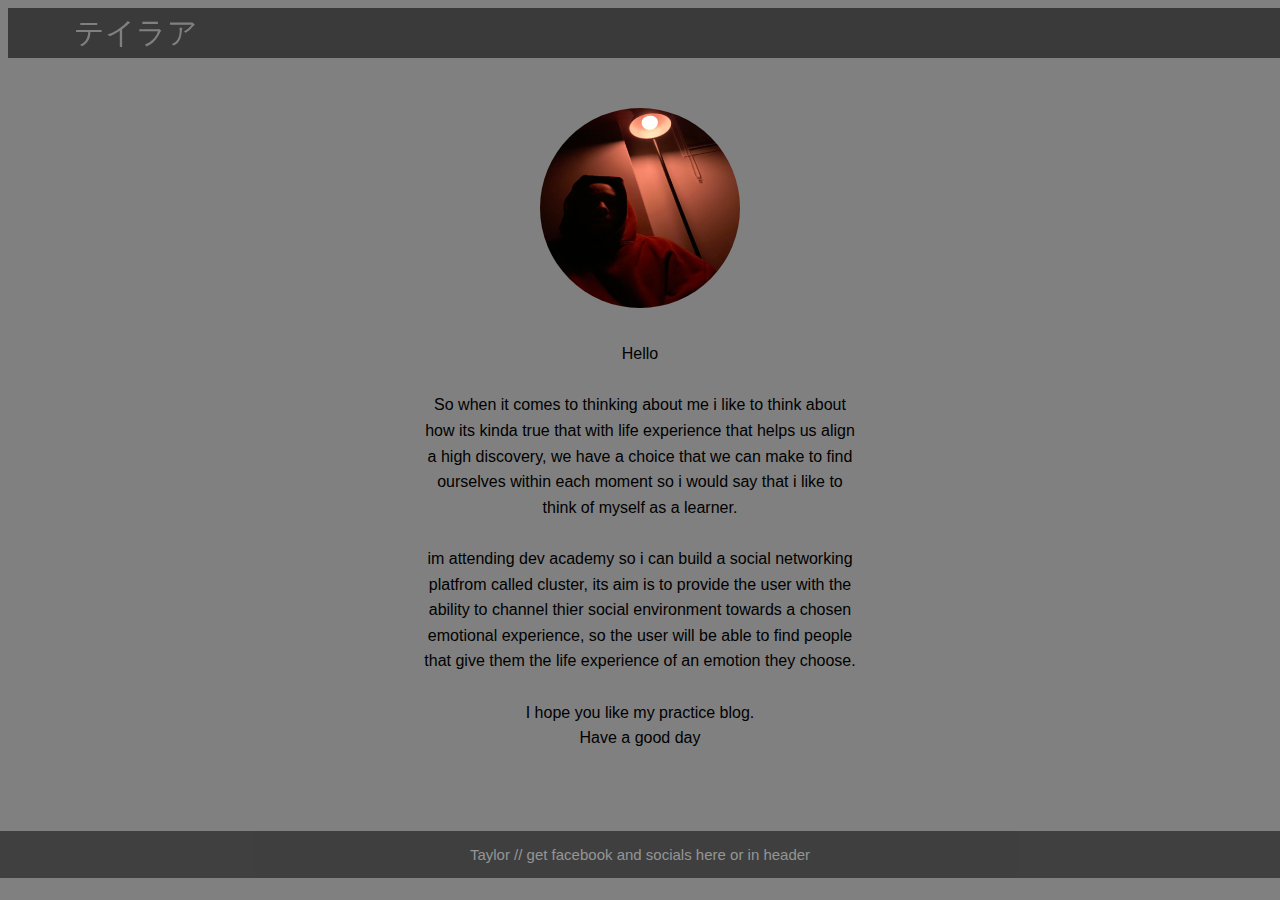
==== index.html @ 21310766 "new blog update. wednesday 3rd april" ====
<!DOCTYPE html>
<html lang="en">


<head>
    <meta charset="UTF-8">
    <meta name="viewport" content="width=device-width, initial-scale=1.0">
    <link rel="stylesheet" href="styles.css">
  
    <title>Blog</title>


</head>


<body>
 

  

<div class="header">
        <div class="dropdown">
          <button class="dropbtn">テイラア</button>
          <div class="dropdown-content">
            <a href="index.html">Home</a>
            <a href="EQ and IQ.html">EQ and IQ</a>
            <a href="LearningPlan.html">Learning Path</a>
            <a href="identity-values.html">Identity and Values</a>
            <a href="story.html">The fastest Maori</a>
            <a href="What is the difference.html">Whats the difference</a>
          </div>
        </div>
</div>
  
 



<div class="discription">
 <img class="img1" src="photo of me.jpg" alt="pic">

<br>
<br>

Hello

<br>
<br>

So when it comes to thinking about me i like to think about how its kinda true that 
with life experience that helps us align a high discovery, we have a choice 
that we can make to find ourselves within each moment
so i would say that i like to think of myself as a learner. 

<br>
<br>

im attending dev academy so i can build a social networking platfrom called cluster, 
its aim is to provide the user with the ability to channel thier social environment towards a chosen emotional experience,
so the user will be able to find people that give them the life experience of an emotion they choose. 

<br>
<br>

I hope you like my practice blog.

<br> 

Have a good day 

<br>

</div>





<div id="footer">

<div id="footertext">Taylor // get facebook and socials here or in header </div>
</div>


</body>









</html>
---- styles.css ----
body {
        
        font-family: Arial, sans-serif;
        color: black;
        background-color: grey;   
    }






/* header and dropdown menu */



.header {

        background-color: black;
        display: flex;
        opacity: 55%;
        width: 100%;
        height: 50px;
        padding-left: 50px;
        text-align: left;
        justify-content: left;
        align-items: center;

    }



.dropbtn 

    {
        
        color: grey;
        background-color: inherit;
        padding: 16px;
        vertical-align: middle;
        text-align: center;
        font-size: 30px;
        border: none;
        transition: all 0.3s;
        
      }



.dropbtn:hover {

        color:whitesmoke;

      }


.dropdown {
        position: relative;
        display: inline-block;
        vertical-align: middle;
        text-align: center;
     
      }


      
.dropdown-content {
        display: none;
        position: absolute;
        background-color: #f1f1f1;
        min-width: 160px;
        box-shadow: 0px 8px 16px 0px rgba(0,0,0,0.2);
        z-index: 1;

      }


      
.dropdown-content a {
        color: black;
        padding: 12px 16px;
        text-decoration: none;
        display: block;

      }


.dropdown-content a:hover {background-color: darkred;opacity: 100%;}
      
.dropdown:hover .dropdown-content {display: block;}
      
.dropdown:hover .dropbtn {background-color: inherit;}







      /* headliners and paragraphs  */




h1
    
      {
  
  
          padding-top: 2%;
          text-decoration: underline;
          font-size: 25px;
          color:black;
          text-align: center;
          
      }
  


h2 
    
      {
          font-size: 20px;
          color: black;
          text-align: center;
         
      }



      
h3 
    
    {
        
    
        font-size: 30px;
        padding-bottom: 5px;
        width: 50%;
        height: 50%;
        margin: auto;
        margin-bottom: 70px;
        border-radius: 20px;
        color: black;
        text-align: center;
        position: relative;
        z-index: -1;
    
      
    }


    
h4
    
    {

        font-style: italic;
        font-size: 20px;
        color:black;
        text-align: center;
        
    }


    
p   
    
    {
        width: 90%;
        margin:auto;
        text-align: center;
        word-spacing: 10px;
        padding-bottom: 5px;
        font-size: 20px;
        
}








/* homepage discription and image of me */



.discription 


{


width: 35%;
align-content: center ;
margin: auto;
z-index: 2;
margin-bottom:30px;
margin-top: 50px;
text-align: center;
font-size: 16px;
line-height: 1.6;

}




.img1 


{

border-radius: 50%;
height: 200px;
width: 200px
            
}












/* footer */
    



#footer

{

padding-block: 15px;
width: 100%;
left: 0%;
right: 0%;
font-size: 14px;
background-color: black;
opacity: 50%;
position: absolute;
margin-top: 50px;
z-index: -99;


}



#footertext
    
    
{

text-align: center;
font-size: 15px;
color:  darkgray;

}
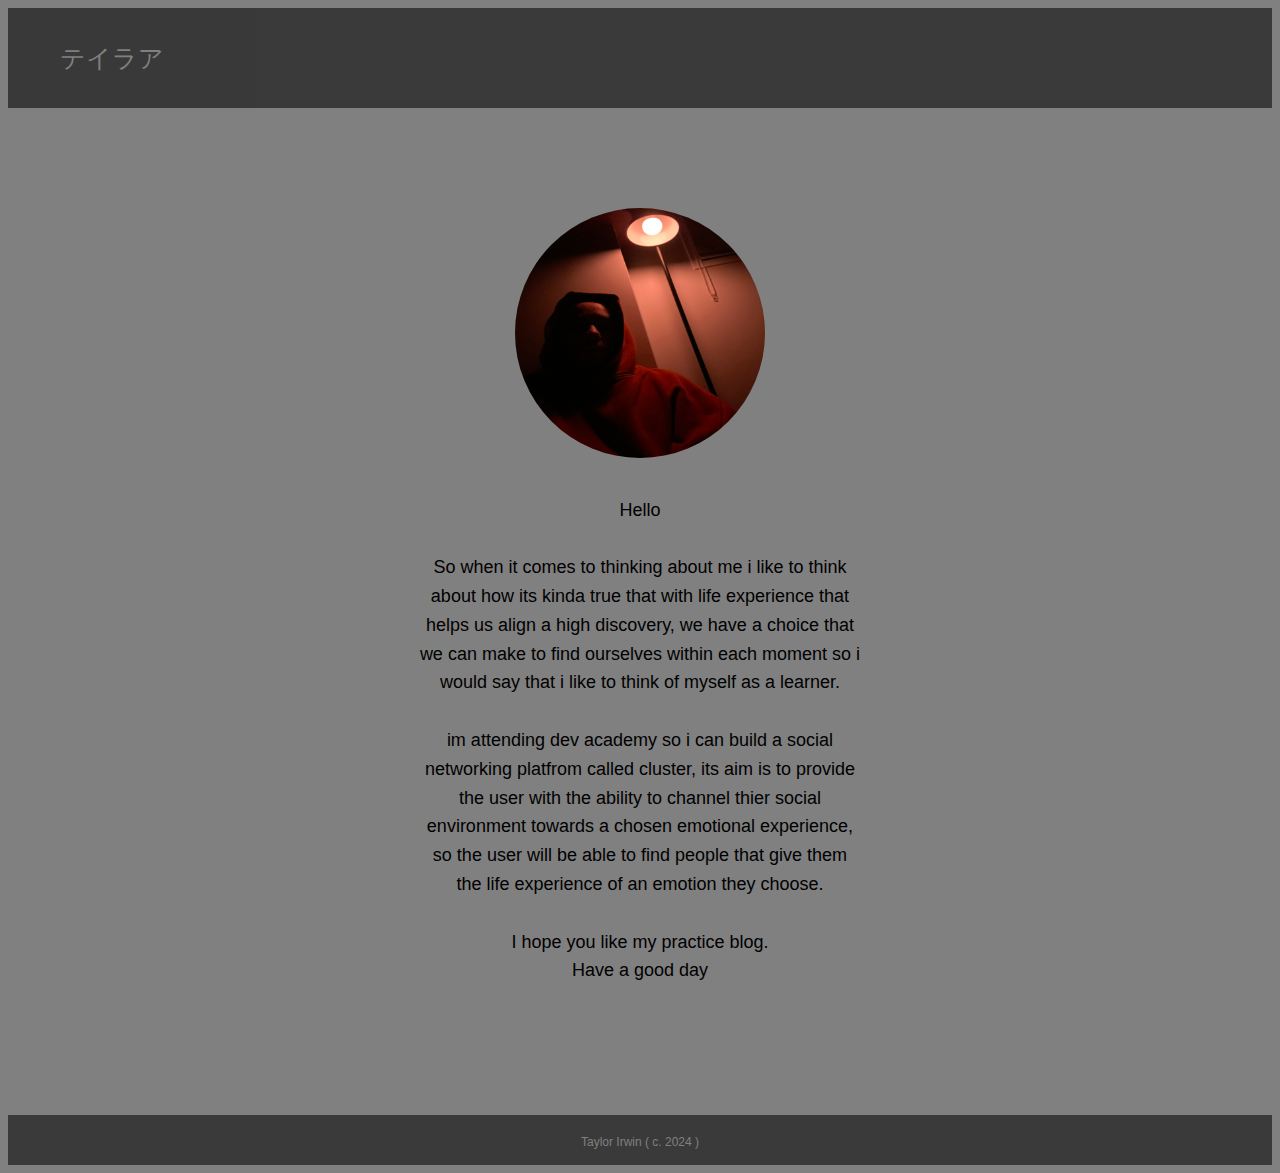
==== commit 70ad3933: "Blog update sprint3" ====
--- a/index.html
+++ b/index.html
@@ -16,21 +16,22 @@
 <body>
  
 
-  
+  <div class="header">
 
-<div class="header">
-        <div class="dropdown">
-          <button class="dropbtn">テイラア</button>
-          <div class="dropdown-content">
-            <a href="index.html">Home</a>
-            <a href="EQ and IQ.html">EQ and IQ</a>
-            <a href="LearningPlan.html">Learning Path</a>
-            <a href="identity-values.html">Identity and Values</a>
-            <a href="story.html">The fastest Maori</a>
-            <a href="What is the difference.html">Whats the difference</a>
-          </div>
-        </div>
-</div>
+    <div class="dropdown">
+      <button class="dropbtn">テイラア</button>
+      <div class="dropdown-content">
+        <a href="index.html">Home</a>
+        <a href="EQ and IQ.html">EQ and IQ</a>
+        <a href="LearningPlan.html">Learning Path</a>
+        <a href="identity-values.html">Identity and Values</a>
+        <a href="story.html">The fastest Maori</a>
+        <a href="What is the difference.html">Whats the difference</a>
+      </div>
+    </div>
+
+
+    </div>
   
  
 
@@ -76,9 +77,9 @@
 
 
 
-<div id="footer">
+<div class="footer">
+  Taylor Irwin  ( c. 2024 )
 
-<div id="footertext">Taylor // get facebook and socials here or in header </div>
 </div>
 
 
--- a/styles.css
+++ b/styles.css
@@ -9,6 +9,7 @@
         font-family: Arial, sans-serif;
         color: black;
         background-color: grey;   
+
     }
 
 
@@ -26,14 +27,44 @@
         display: flex;
         opacity: 55%;
         width: 100%;
-        height: 50px;
-        padding-left: 50px;
+        height: 100px;
+        padding: 0;
         text-align: left;
-        justify-content: left;
+        justify-content: space-between;
         align-items: center;
-
-    }
-
+}
+
+
+.img2
+
+{ 
+
+
+    height: 27px;
+    width: 27px;
+    margin-top: 10px;
+    
+    
+ 
+
+            
+
+        
+        }
+
+    
+
+
+.dropdown {
+
+        position: relative;
+        left:10px;
+        padding-left: 13px;
+        display: inline-block;
+        vertical-align: middle;
+        text-align: left;
+     
+      }
 
 
 .dropbtn 
@@ -42,10 +73,11 @@
         
         color: grey;
         background-color: inherit;
-        padding: 16px;
+        padding: 14px 16px;
         vertical-align: middle;
         text-align: center;
-        font-size: 30px;
+        font-size: 25px;
+        margin-left: 13px;
         border: none;
         transition: all 0.3s;
         
@@ -59,14 +91,6 @@
 
       }
 
-
-.dropdown {
-        position: relative;
-        display: inline-block;
-        vertical-align: middle;
-        text-align: center;
-     
-      }
 
 
       
@@ -83,6 +107,7 @@
 
       
 .dropdown-content a {
+
         color: black;
         padding: 12px 16px;
         text-decoration: none;
@@ -96,8 +121,6 @@
 .dropdown:hover .dropdown-content {display: block;}
       
 .dropdown:hover .dropbtn {background-color: inherit;}
-
-
 
 
 
@@ -162,7 +185,7 @@
     {
 
         font-style: italic;
-        font-size: 20px;
+        font-size: 12px;
         color:black;
         text-align: center;
         
@@ -203,12 +226,13 @@
 align-content: center ;
 margin: auto;
 z-index: 2;
-margin-bottom:30px;
-margin-top: 50px;
+margin-bottom:130px;
+margin-top: 75px;
 text-align: center;
-font-size: 16px;
+font-size: 18px;
 line-height: 1.6;
 
+
 }
 
 
@@ -220,8 +244,11 @@
 {
 
 border-radius: 50%;
-height: 200px;
-width: 200px
+height: 250px;
+width: 250px;
+margin-top: 25px;
+
+
             
 }
 
@@ -241,46 +268,43 @@
 
 
 
-#footer
+.footer
 
 {
 
-padding-block: 15px;
+position: relative;
+padding-top: 20px;
 width: 100%;
-left: 0%;
-right: 0%;
-font-size: 14px;
-background-color: black;
-opacity: 50%;
-position: absolute;
-margin-top: 50px;
-z-index: -99;
-
-
-}
-
-
-
-#footertext
-    
-    
-{
-
+height: 30px;
+background-color: rgba(0, 0, 0, 55%);
+color: grey;
 text-align: center;
-font-size: 15px;
-color:  darkgray;
-
-}
-
-
-
-
-
-
-
-
-
-
-
-
-
+font-size: 12px;
+float:inline-end;
+margin-bottom: 8px;
+
+
+ }
+
+ .footer:hover
+ {
+    transition: all 0.3s;
+    color: whitesmoke;
+
+ }
+
+
+ 
+
+
+
+
+
+
+
+
+
+
+
+
+
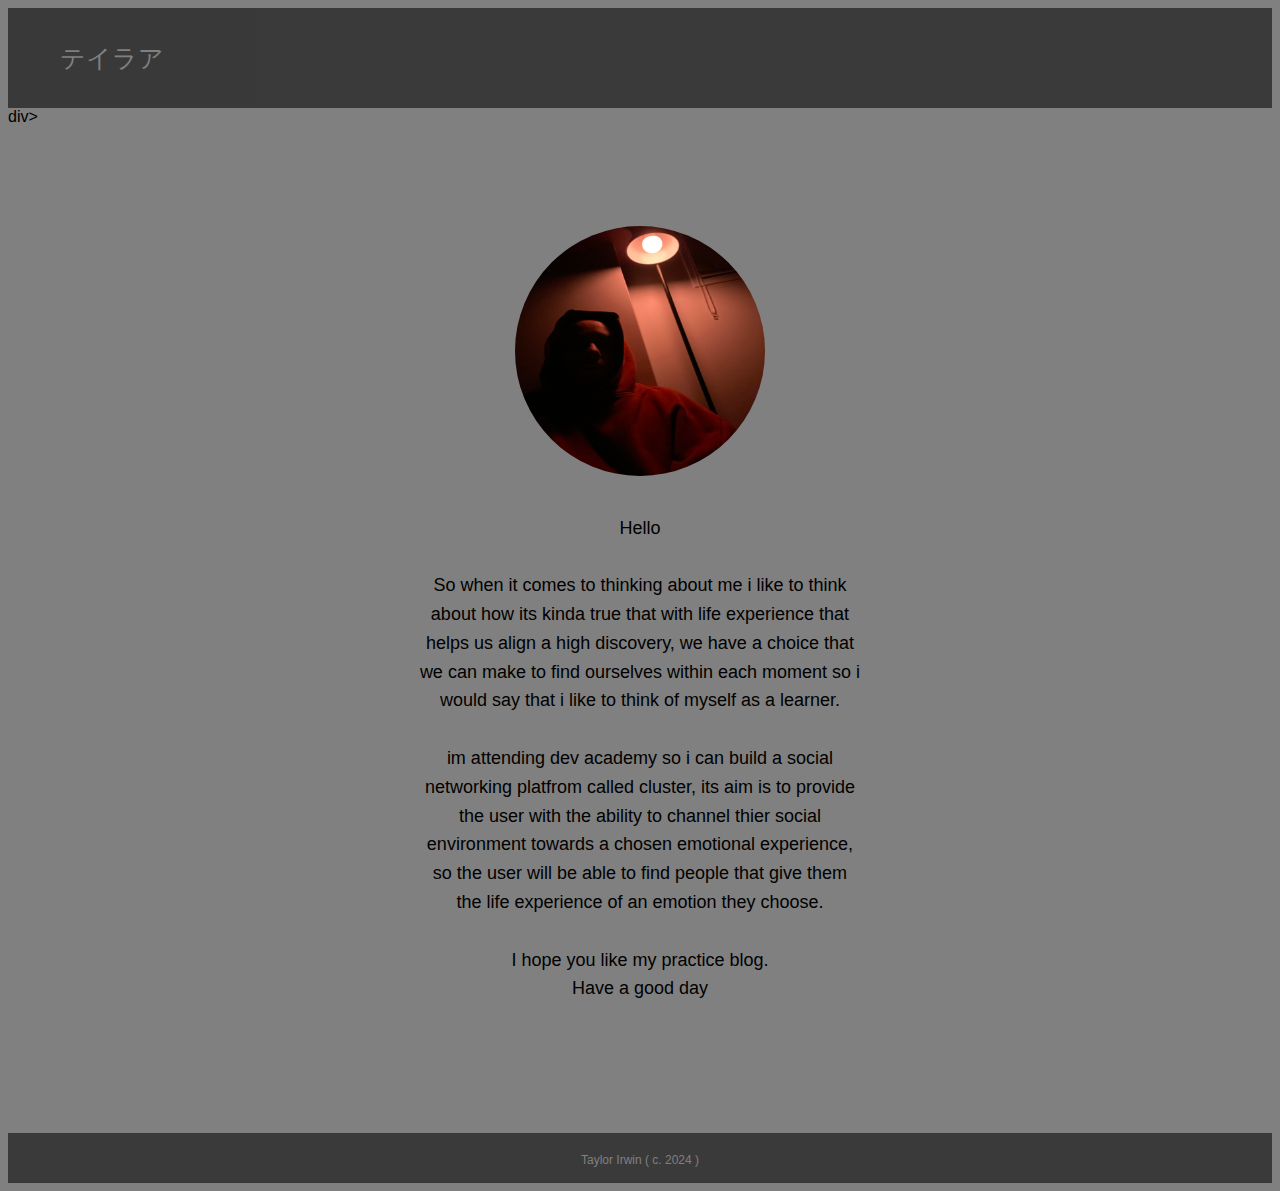
==== commit b32e8c0e: "update sprint 3 blog" ====
--- a/index.html
+++ b/index.html
@@ -16,19 +16,21 @@
 <body>
  
 
+
   <div class="header">
-
     <div class="dropdown">
       <button class="dropbtn">テイラア</button>
       <div class="dropdown-content">
         <a href="index.html">Home</a>
+        <a href="LearningPlan.html">Learning Path</a>
         <a href="EQ and IQ.html">EQ and IQ</a>
-        <a href="LearningPlan.html">Learning Path</a>
         <a href="identity-values.html">Identity and Values</a>
         <a href="story.html">The fastest Maori</a>
         <a href="What is the difference.html">Whats the difference</a>
       </div>
     </div>
+</div>
+div>
 
 
     </div>
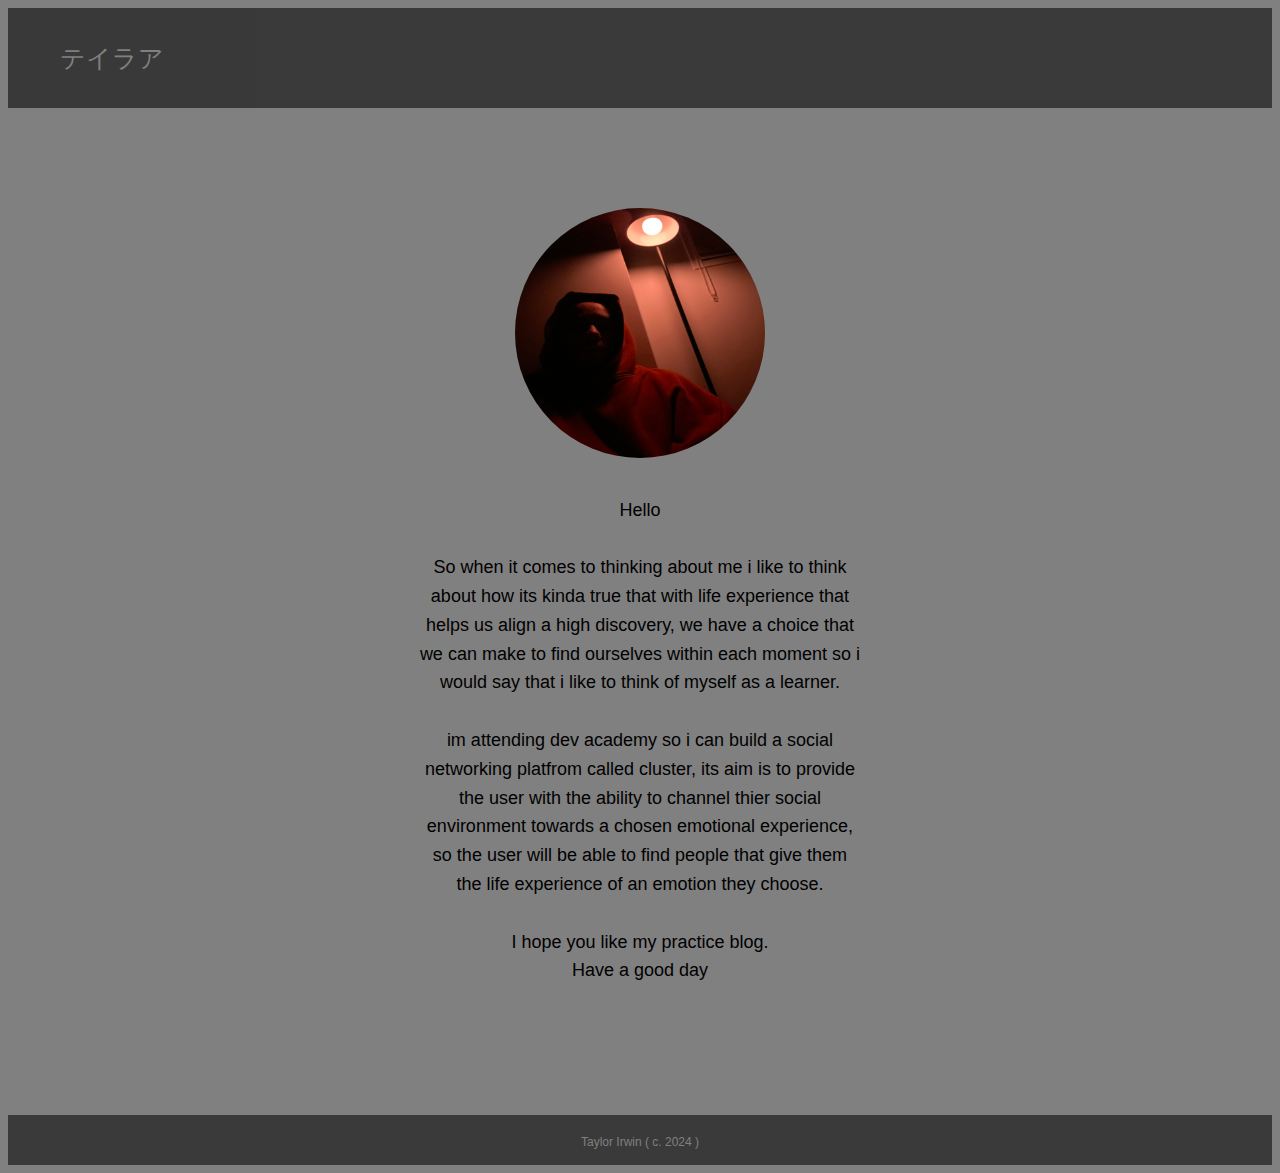
==== commit fe2f4fb4: "update blog sprint 3" ====
--- a/index.html
+++ b/index.html
@@ -30,7 +30,6 @@
       </div>
     </div>
 </div>
-div>
 
 
     </div>
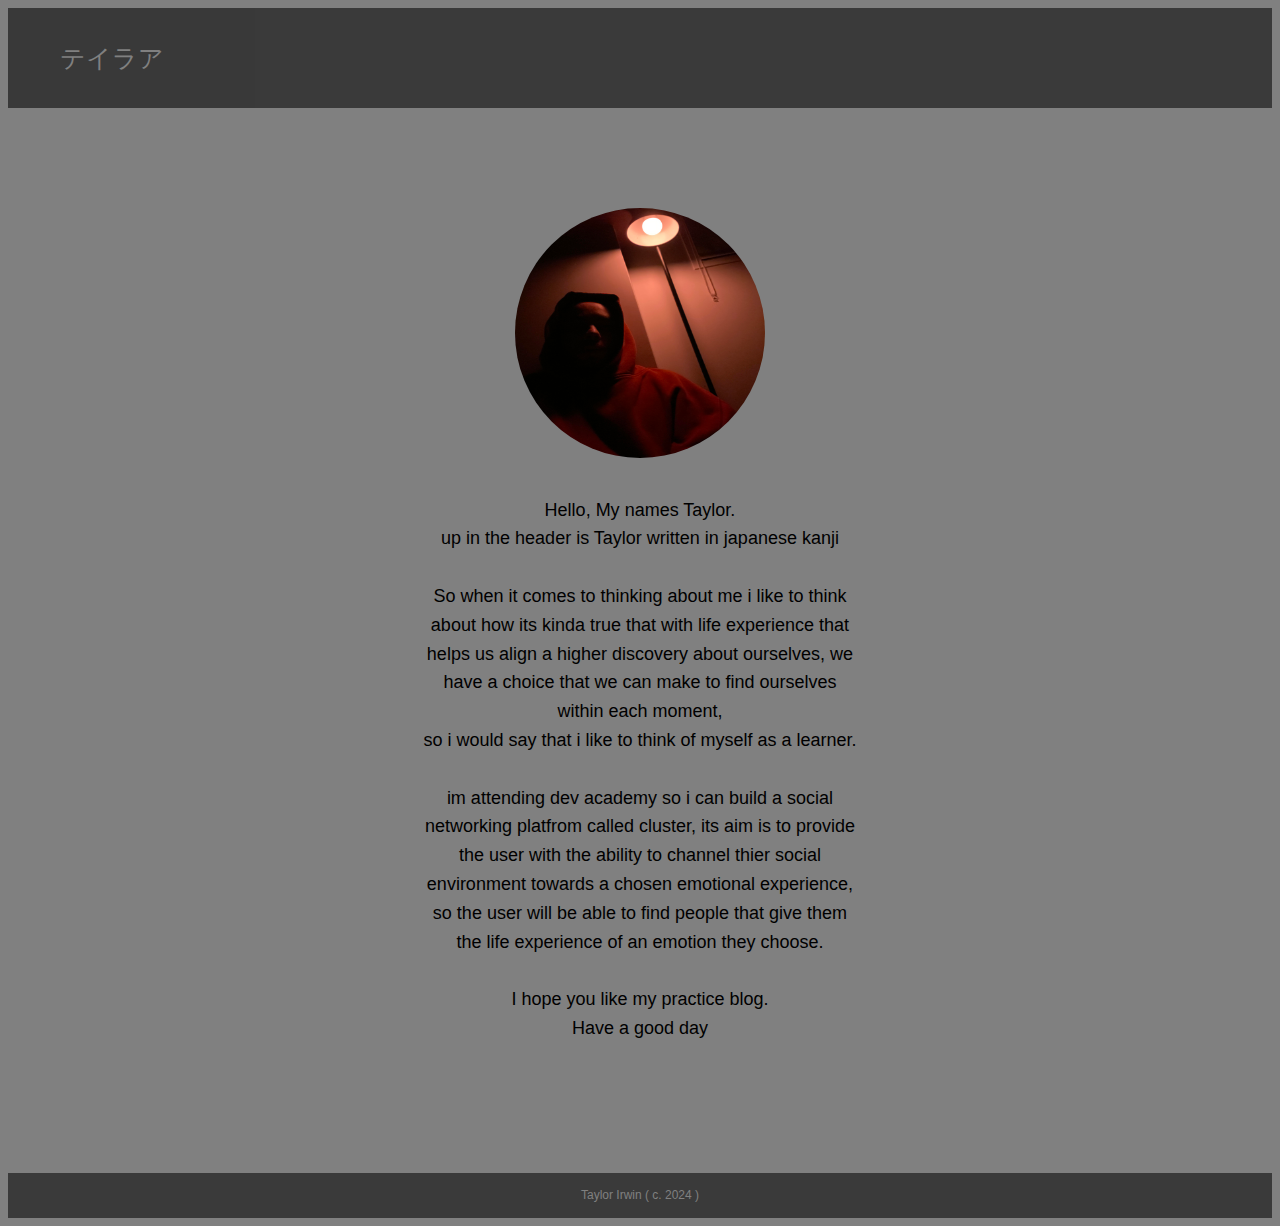
==== commit 02b2ee52: "blog update sprint 3" ====
--- a/index.html
+++ b/index.html
@@ -12,9 +12,8 @@
 
 </head>
 
+<body>
 
-<body>
- 
 
 
   <div class="header">
@@ -34,24 +33,23 @@
 
     </div>
   
- 
 
 
-
-<div class="discription">
+<div class="discriptionhp">
  <img class="img1" src="photo of me.jpg" alt="pic">
+ 
 
 <br>
 <br>
 
-Hello
+Hello, My names Taylor. <br> up in the header is Taylor written in japanese kanji
 
 <br>
 <br>
 
 So when it comes to thinking about me i like to think about how its kinda true that 
-with life experience that helps us align a high discovery, we have a choice 
-that we can make to find ourselves within each moment
+with life experience that helps us align a higher discovery about ourselves, we have a choice 
+that we can make to find ourselves within each moment, <br>
 so i would say that i like to think of myself as a learner. 
 
 <br>
@@ -91,7 +89,5 @@
 
 
 
+</html>
 
-
-
-</html>--- a/styles.css
+++ b/styles.css
@@ -8,11 +8,9 @@
         
         font-family: Arial, sans-serif;
         color: black;
-        background-color: grey;   
-
-    }
-
-
+        background-color: grey; 
+
+}
 
 
 
@@ -35,25 +33,9 @@
 }
 
 
-.img2
-
-{ 
-
-
-    height: 27px;
-    width: 27px;
-    margin-top: 10px;
-    
-    
- 
-
-            
-
-        
-        }
-
-    
-
+        
+        
+        
 
 .dropdown {
 
@@ -90,7 +72,6 @@
         color:whitesmoke;
 
       }
-
 
 
       
@@ -185,7 +166,7 @@
     {
 
         font-style: italic;
-        font-size: 12px;
+        font-size: 18px;
         color:black;
         text-align: center;
         
@@ -212,19 +193,18 @@
 
 
 
-/* homepage discription and image of me */
-
-
-
-.discription 
-
-
-{
-
-
-width: 35%;
-align-content: center ;
-margin: auto;
+/* discription pages */
+
+
+.discriptionhp
+
+
+{
+
+
+width: 35%;
+align-content: center ;
+margin:auto;
 z-index: 2;
 margin-bottom:130px;
 margin-top: 75px;
@@ -233,7 +213,195 @@
 line-height: 1.6;
 
 
-}
+    
+
+}
+
+
+
+
+
+.discription 
+
+
+{
+
+
+width: 35%;
+align-content: center ;
+margin: auto;
+z-index: 2;
+margin-bottom:130px;
+margin-top: 75px;
+text-align: center;
+font-size: 20px;
+line-height: 1.6;
+float: left;
+padding-left: 120px;
+
+
+}
+
+.discriptionlp
+
+
+{
+
+
+width: 35%;
+align-content: center ;
+margin: auto;
+z-index: 2;
+margin-bottom:130px;
+margin-top: 75px;
+text-align: center;
+font-size: 20px;
+line-height: 1.6;
+float: left;
+padding-left: 120px;
+
+
+}
+
+
+.discription2
+
+
+{
+
+
+width: 35%;
+align-content: center ;
+margin: left;
+z-index: 2;
+margin-bottom:130px;
+padding-left: 11%;
+padding-top: 75px;
+text-align: center;
+font-size: 18px;
+line-height: 1.6;
+
+
+
+}
+
+
+
+.discription3
+
+
+{
+
+
+width: 35%;
+align-content: center ;
+margin: left;
+z-index: 2;
+
+padding-left: 11%;
+padding-top: 130px;
+padding-bottom: 50px;
+text-align: center;
+font-size: 18px;
+line-height: 1.6;
+
+
+
+}
+
+
+
+.discription4
+
+
+{
+
+
+width: 35%;
+align-content: center ;
+margin: left;
+z-index: 2;
+margin-bottom:130px;
+padding-left: 11%;
+padding-top: 330px;
+text-align: center;
+font-size: 18px;
+line-height: 1.6;
+
+
+
+}
+
+
+
+
+.discription5
+
+
+{
+
+
+width: 35%;
+align-content: center ;
+margin: left;
+z-index: 2;
+margin-bottom:20px;
+padding-left: 11%;
+padding-top: 160px;
+padding-bottom: 20px;
+text-align: center;
+font-size: 18px;
+line-height: 1.6;
+
+
+
+}
+
+
+
+.discription6
+
+
+{
+
+
+width: 35%;
+align-content: center ;
+margin: left;
+z-index: 2;
+padding-left: 11%;
+text-align: center;
+font-size: 18px;
+line-height: 1.6;
+margin-bottom: 40px;
+
+
+
+}
+
+
+.discription7
+
+
+{
+
+
+width: 35%;
+align-content: center ;
+margin: left;
+z-index: 2;
+padding-left: 11%;
+padding-top: 40px;
+text-align: center;
+font-size: 18px;
+line-height: 1.6;
+
+
+
+}
+
+
+
 
 
 
@@ -273,7 +441,7 @@
 {
 
 position: relative;
-padding-top: 20px;
+padding-top: 15px;
 width: 100%;
 height: 30px;
 background-color: rgba(0, 0, 0, 55%);
@@ -284,6 +452,7 @@
 margin-bottom: 8px;
 
 
+
  }
 
  .footer:hover
